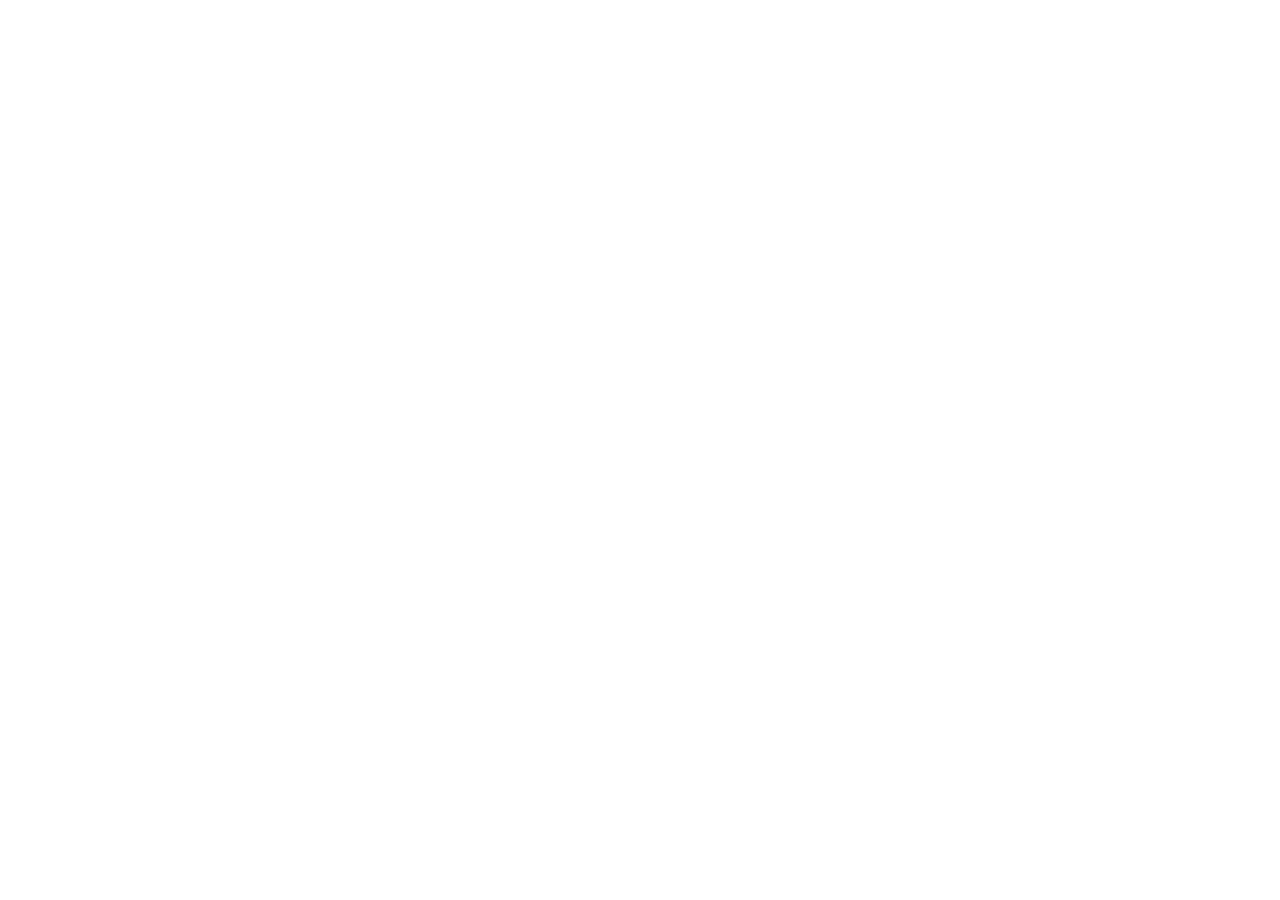
==== app/index.html @ 0920fb4b "Initial Commit - Library System" ====
<!DOCTYPE html>
<html lang="en">
<head>
    <meta charset="UTF-8">
    <meta name="viewport" content="width=device-width, initial-scale=1.0">
    <title>Library-System</title>
</head>
<body>
    
</body>
</html>
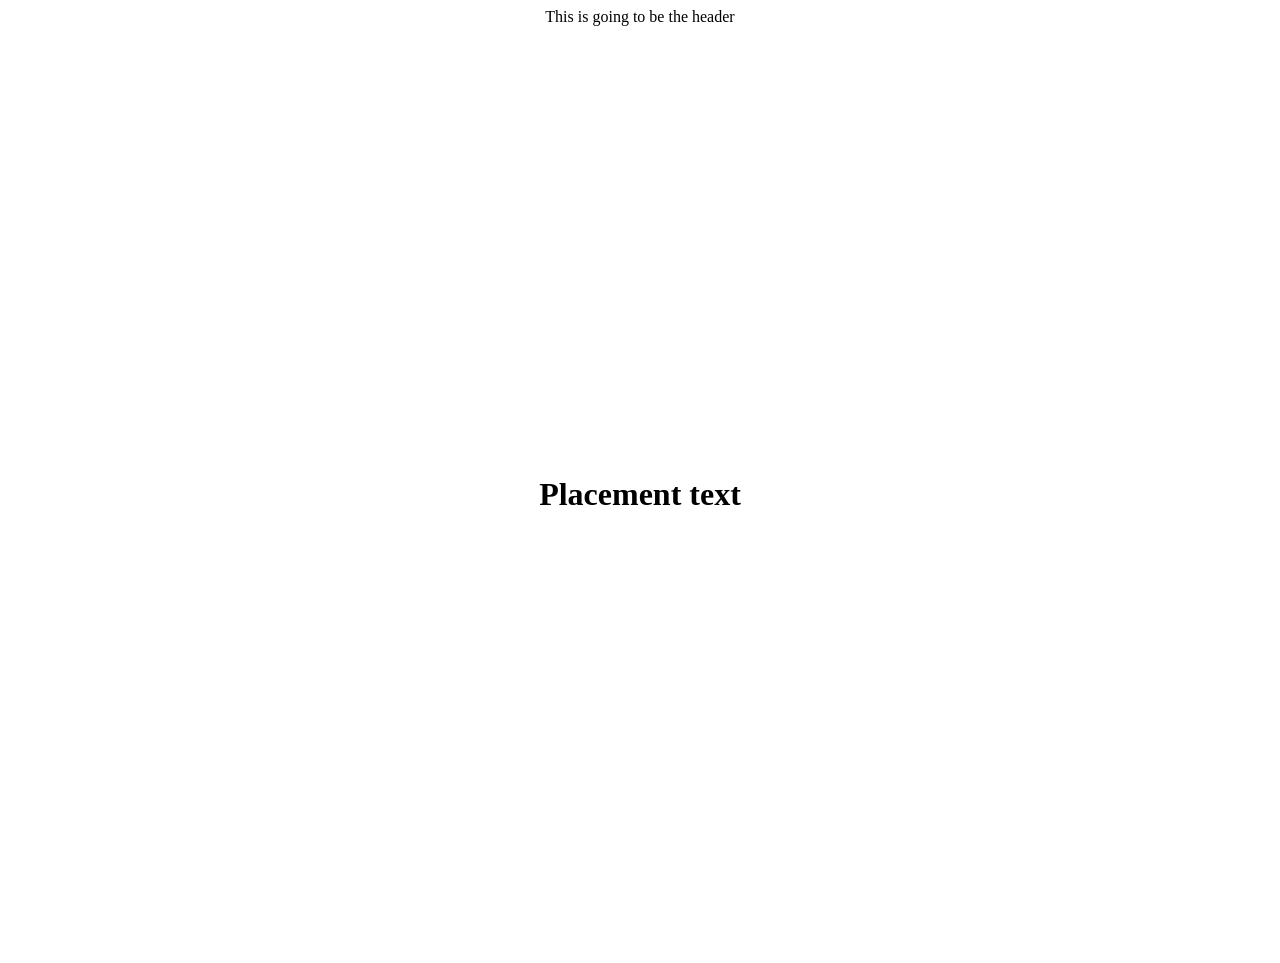
==== commit 997b7145: "Set Up HTML & CSS files" ====
--- a/app/index.html
+++ b/app/index.html
@@ -1,11 +1,25 @@
 <!DOCTYPE html>
 <html lang="en">
+
 <head>
     <meta charset="UTF-8">
     <meta name="viewport" content="width=device-width, initial-scale=1.0">
     <title>Library-System</title>
+    <link rel="stylesheet" href="style.css">
 </head>
+
 <body>
-    
+
+    <!--TOP PAGE HEADER-->
+    <header class="top-header">
+        This is going to be the header
+    </header>
+    <!--MAIN BODY OF PAGE-->
+    <main>
+        <div class="testing">
+            <h1>Placement text</h1>
+        </div>
+    </main>
 </body>
+
 </html>
--- a/app/style.css
+++ b/app/style.css
@@ -0,0 +1,11 @@
+.top-header
+{
+    text-align: center;
+}
+
+
+.testing
+{
+    margin: 50vh;
+    text-align: center;
+}
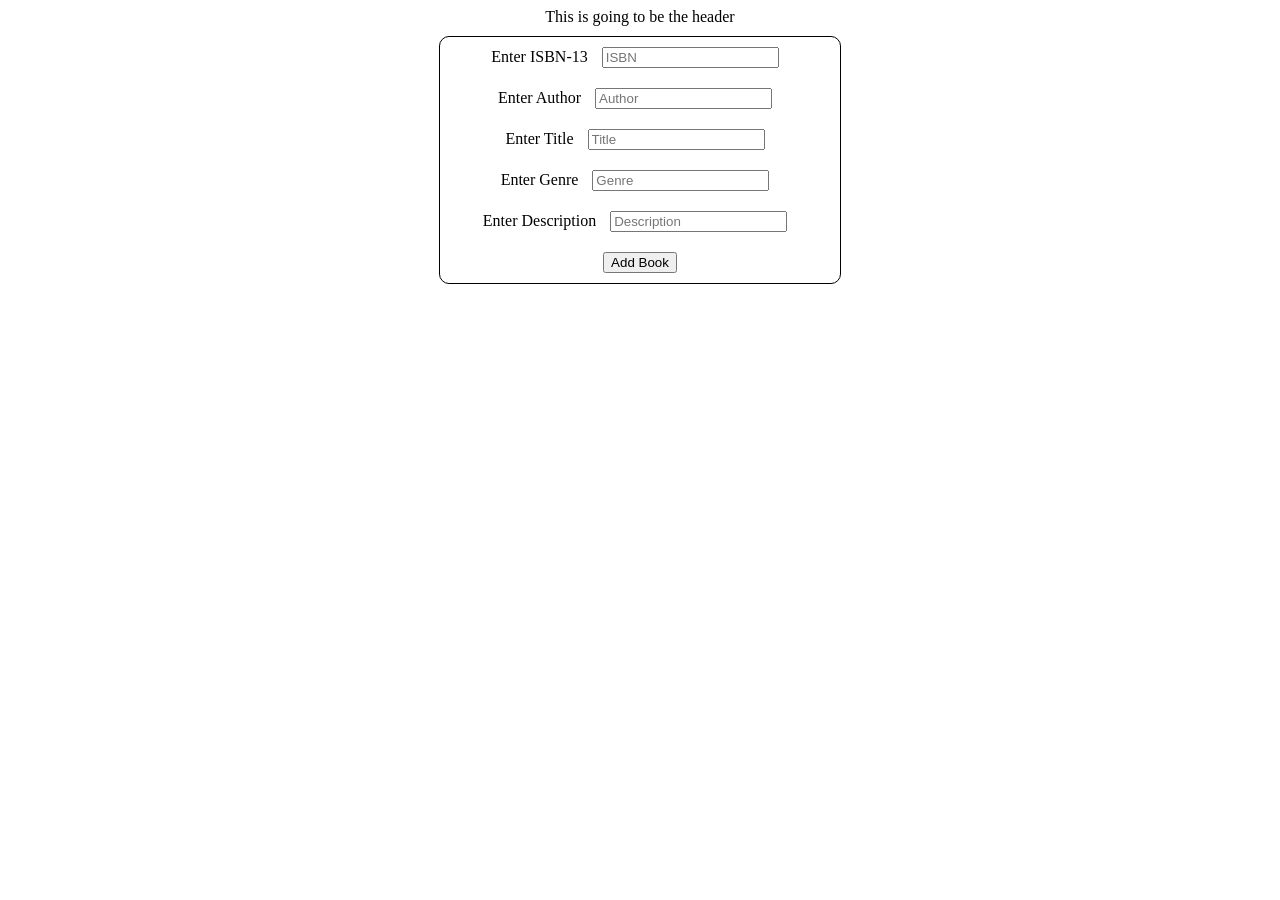
==== commit 6f86ac56: "added bunch of stuff lol" ====
--- a/app/index.html
+++ b/app/index.html
@@ -10,16 +10,41 @@
 
 <body>
 
-    <!--TOP PAGE HEADER-->
     <header class="top-header">
         This is going to be the header
     </header>
-    <!--MAIN BODY OF PAGE-->
-    <main>
-        <div class="testing">
-            <h1>Placement text</h1>
+
+    <main style="display: flex; flex-direction: column; justify-content: center; align-items: center;">
+        <div class="add_book">
+            <label for="isbn">Enter ISBN-13</label>
+            <input id="isbn" type="text" placeholder="ISBN">
+            <br>
+
+            <label for="author">Enter Author</label>
+            <input id="author" type="text" placeholder="Author">
+            <br>
+
+            <label for="title">Enter Title</label>
+            <input id="title" type="text" placeholder="Title">
+            <br>
+
+            <label for="genre">Enter Genre</label>
+            <input id="genre" type="text" placeholder="Genre">
+            <br>
+
+            <label for="description">Enter Description</label>
+            <input id="description" type="text" placeholder="Description">
+            <br>
+
+            <button id="btn-add-book">Add Book</button>
+        </div>
+
+        <div class="book-output">
+            <p id="book-paragraph"></p>
         </div>
     </main>
+
+    <script src="script.js"></script>
 </body>
 
 </html>
--- a/app/style.css
+++ b/app/style.css
@@ -3,9 +3,17 @@
     text-align: center;
 }
 
+.add_book
+{
+    text-align: center;
+    margin-top: 10px;
+    border: 1px solid black;
+    border-radius: 10px;
+    max-width: 400px;
+    width: 100%;
+}
 
-.testing
+.add_book input,button
 {
-    margin: 50vh;
-    text-align: center;
+    margin: 10px;
 }
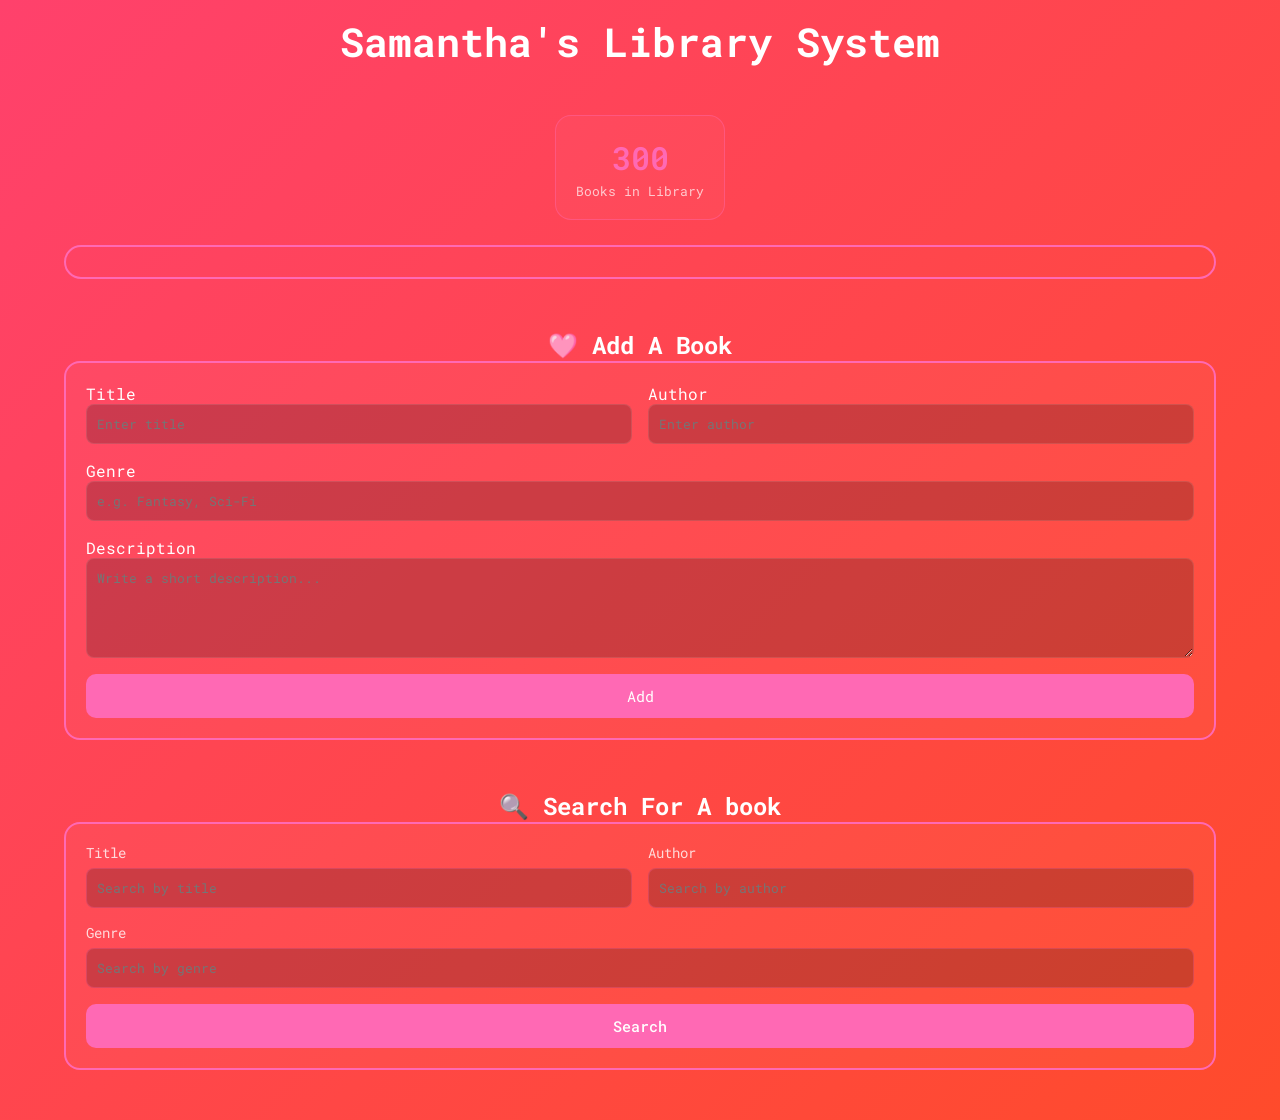
==== commit 90772d4f: "got front end looking good" ====
--- a/app/index.html
+++ b/app/index.html
@@ -6,43 +6,78 @@
     <meta name="viewport" content="width=device-width, initial-scale=1.0">
     <title>Library-System</title>
     <link rel="stylesheet" href="style.css">
+
+
+    <link rel="preconnect" href="https://fonts.googleapis.com">
+    <link rel="preconnect" href="https://fonts.gstatic.com" crossorigin>
+    <link href="https://fonts.googleapis.com/css2?family=Roboto+Mono:ital,wght@0,100..700;1,100..700&display=swap"
+        rel="stylesheet">
+
 </head>
 
 <body>
 
-    <header class="top-header">
-        This is going to be the header
+    <header id="top-header">
+        <h1>Samantha's Library System</h1>
     </header>
 
-    <main style="display: flex; flex-direction: column; justify-content: center; align-items: center;">
-        <div class="add_book">
-            <label for="isbn">Enter ISBN-13</label>
-            <input id="isbn" type="text" placeholder="ISBN">
-            <br>
+    <div id="book-total">
+        <p id="book-count">300</p>
+        <span id="book-label">Books in Library</span>
+    </div>
 
-            <label for="author">Enter Author</label>
-            <input id="author" type="text" placeholder="Author">
-            <br>
+    <!--Container To Hold All Books @ Top of Page-->
+    <div id="all-books">
+    </div>
 
-            <label for="title">Enter Title</label>
-            <input id="title" type="text" placeholder="Title">
-            <br>
 
-            <label for="genre">Enter Genre</label>
-            <input id="genre" type="text" placeholder="Genre">
-            <br>
-
-            <label for="description">Enter Description</label>
-            <input id="description" type="text" placeholder="Description">
-            <br>
-
-            <button id="btn-add-book">Add Book</button>
+    <!--Container To Add Books-->
+    <h2 style="color: white;">🩷 Add A Book</h2>
+    <div id="add-books">
+        <div class="field">
+            <label for="title">Title</label>
+            <input id="title-input" type="text" placeholder="Enter title">
         </div>
 
-        <div class="book-output">
-            <p id="book-paragraph"></p>
+        <div class="field">
+            <label for="author">Author</label>
+            <input id="author-input" type="text" placeholder="Enter author">
         </div>
-    </main>
+
+        <div class="field full">
+            <label for="genre">Genre</label>
+            <input id="genre-input" type="text" placeholder="e.g. Fantasy, Sci-Fi">
+        </div>
+
+        <div class="field full">
+            <label for="description">Description</label>
+            <textarea id="description-area" placeholder="Write a short description..."></textarea>
+        </div>
+
+        <!-- Add button -->
+        <button id="add-btn">Add</button>
+    </div>
+
+    <h2 style="color: white;">🔍 Search For A book</h2>
+    <div id="search-books">
+        <div class=" field">
+            <label for="search-title">Title</label>
+            <input id="search-title" type="text" placeholder="Search by title">
+        </div>
+
+        <div class="field">
+            <label for="search-author">Author</label>
+            <input id="search-author" type="text" placeholder="Search by author">
+        </div>
+
+        <div class="field full">
+            <label for="search-genre">Genre</label>
+            <input id="search-genre" type="text" placeholder="Search by genre">
+        </div>
+
+        <button id="search-btn">Search</button>
+    </div>
+
 
     <script src="script.js"></script>
 </body>
--- a/app/style.css
+++ b/app/style.css
@@ -1,19 +1,239 @@
-.top-header
+*{
+    box-sizing: border-box;
+    margin: 0px;
+    padding: 0px;
+
+    font-family:'Roboto Mono';
+}
+
+body{
+    background: linear-gradient(135deg, #ff416c, #ff4b2b);
+    display: flex;
+    flex-direction: column;
+    align-items: center;
+}
+
+#top-header{
+    text-align: center;
+    padding: 15px;
+    color: white;
+    font-weight: bold;
+    font-size: 20px;
+    margin-bottom: 2rem;
+}
+
+#book-total {
+    color: white;
+    border: 1px solid rgba(255, 105, 180, 0.4);
+    border-radius: 16px;
+    padding: 20px;
+    max-width: 200px;
+
+    background: rgba(255, 255, 255, 0.03);
+
+    display: flex;
+    flex-direction: column;
+    align-items: center;
+    justify-content: center;
+
+    margin-bottom: 25px;
+}
+
+/* Big number */
+#book-count {
+    font-size: 2rem;
+    font-weight: 600;
+    color: rgb(255, 105, 180);
+    margin: 0;
+}
+
+/* Small label */
+#book-label {
+    font-size: 0.8rem;
+    opacity: 0.7;
+    margin-top: 4px;
+}
+
+
+#all-books{
+    justify-content: center;
+    align-items: center;
+    border: 2px solid rgb(255, 105, 180);
+    max-width: 90%;
+    width: 100%;
+    font-size: 20px;
+    border-radius: 20px;
+    padding: 15px;
+    height: 100%;
+    max-height: 600px;
+    margin-bottom: 50px;
+    overflow: auto;
+}
+
+.book-title
 {
-    text-align: center;
-}
-
-.add_book
-{
-    text-align: center;
-    margin-top: 10px;
-    border: 1px solid black;
+    color: white;
+    font-weight: bold;
+    text-align: center;
+    font-size: 25px;
+    margin-bottom: 1rem;
+}
+
+.book-author{
+    color:white;
+    text-align: center;
+    text-decoration: underline;
+    font-size: 15px;
+    margin-bottom: 1rem;
+
+}
+.book-description{
+    text-align: center;
+    color:white;
+    margin-bottom: 3rem;
+}
+
+#add-books {
+    color: white;
+    border: 2px solid rgb(255, 105, 180);
+    max-width: 90%;
+    width: 100%;
+    border-radius: 16px;
+    padding: 20px;
+    background: rgba(255, 255, 255, 0.03);
+
+    display: grid;
+    grid-template-columns: 1fr 1fr;
+    gap: 16px;
+    margin-bottom:50px;
+}
+
+.field {
+    display: flex;
+    flex-direction: column;
+}
+
+.full {
+    grid-column: 1 / -1;
+}
+
+#title-input, #author-input, #genre-input,
+#description-area{
+    padding: 10px;
+    border-radius: 8px;
+    border: 1px solid rgba(255, 255, 255, 0.1);
+    background: rgba(0, 0, 0, 0.2);
+    color: white;
+    outline: none;
+}
+
+#title-input:focus, #author-input:focus, #genre-input:focus,
+#description-area:focus{
+    border-color: rgb(255, 105, 180);
+}
+
+#description-area {
+    min-height: 100px;
+    resize: vertical;
+}
+
+/* Button spans full width */
+#add-btn {
+    grid-column: 1 / -1;
+
+    padding: 12px;
     border-radius: 10px;
-    max-width: 400px;
+    border: none;
+    background: rgb(255, 105, 180);
+    color: white;
+    font-size: 0.95rem;
+    cursor: pointer;
+
+    transition: background 0.2s ease, transform 0.1s ease;
+}
+
+/* Hover + click feel */
+#add-btn:hover {
+    background: rgb(255, 85, 160);
+}
+
+#add-btn:active {
+    transform: scale(0.98);
+}
+
+/* Container */
+#search-books {
+   color: white;
+    border: 2px solid rgb(255, 105, 180);
+    max-width: 90%;
     width: 100%;
-}
-
-.add_book input,button
-{
-    margin: 10px;
+    border-radius: 16px;
+    padding: 20px;
+    background: rgba(255, 255, 255, 0.03);
+
+    display: grid;
+    grid-template-columns: 1fr 1fr;
+    gap: 16px;
+    margin-bottom:50px;
+}
+
+/* Layout helpers */
+#search-books .field {
+    display: flex;
+    flex-direction: column;
+}
+
+#search-books .full {
+    grid-column: 1 / -1;
+}
+
+/* Labels (scoped) */
+#search-books label {
+    font-size: 0.85rem;
+    margin-bottom: 6px;
+    opacity: 0.8;
+}
+
+/* Inputs (scoped) */
+#search-title,
+#search-author,
+#search-genre {
+    padding: 10px;
+    border-radius: 8px;
+    border: 1px solid rgba(255, 105, 180, 0.25);
+    background: rgba(0, 0, 0, 0.2);
+    color: white;
+    outline: none;
+}
+
+/* Focus states individually */
+#search-title:focus,
+#search-author:focus,
+#search-genre:focus {
+    border-color: rgb(255, 105, 180);
+    box-shadow: 0 0 0 1px rgb(255, 105, 180);
+}
+
+/* Button */
+#search-btn {
+    grid-column: 1 / -1;
+
+    padding: 12px;
+    border-radius: 10px;
+    border: none;
+    background: rgb(255, 105, 180);
+    color: white;
+    font-size: 0.95rem;
+    font-weight: 500;
+    cursor: pointer;
+
+    transition: background 0.2s ease, transform 0.1s ease;
+}
+
+#search-btn:hover {
+    background: rgb(235, 90, 165);
+}
+
+#search-btn:active {
+    transform: scale(0.98);
 }
